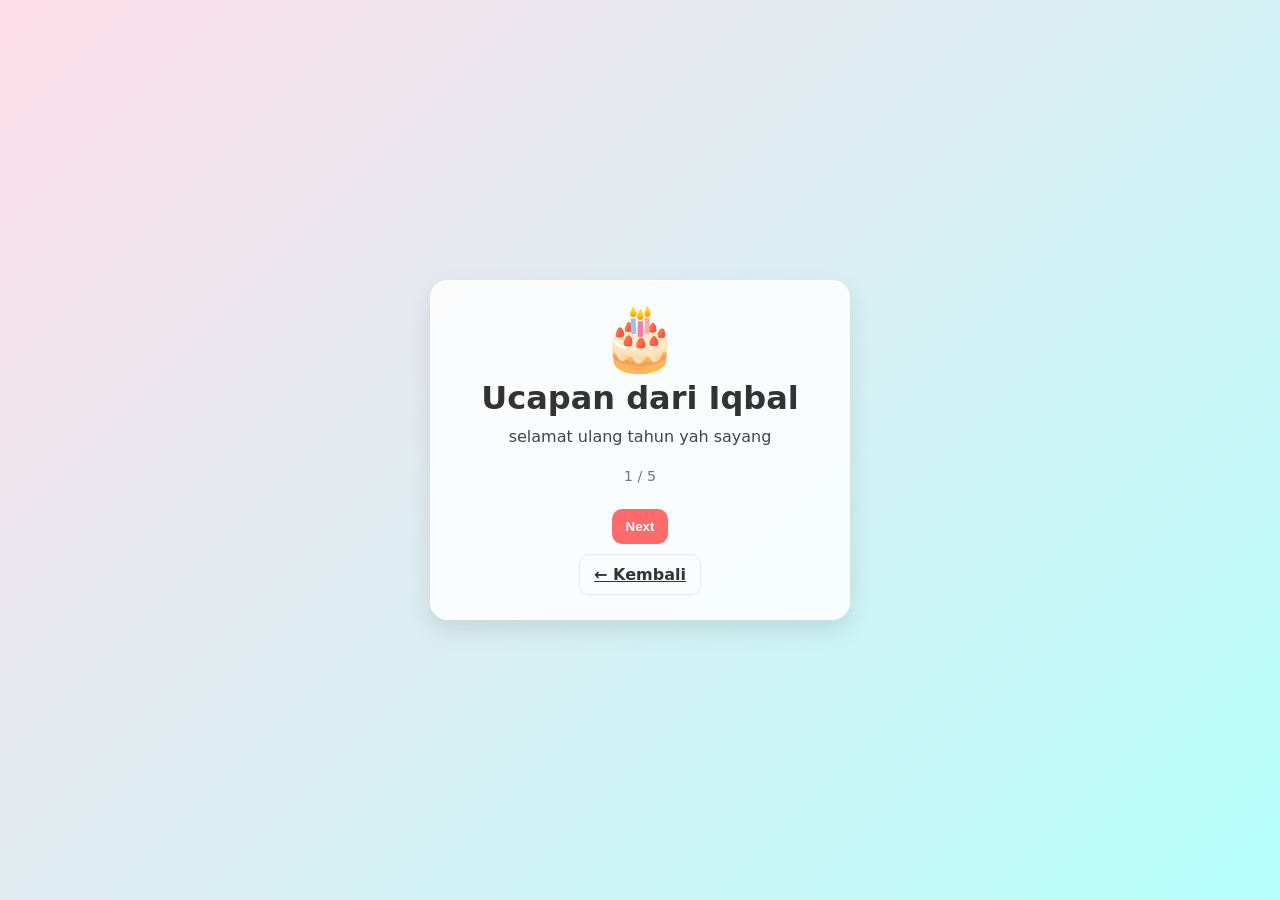
==== ucapan.html @ d0c38b55 "adding" ====
<!doctype html>
<html lang="id">
<head>
  <meta charset="utf-8">
  <meta name="viewport" content="width=device-width,initial-scale=1">
  <title>From Iqbal</title>
  <link rel="icon" type="image/png" href="assets/icon.png">
  <link rel="apple-touch-icon" href="assets/icon.png">
  <link rel="stylesheet" href="styles.css?v=20260228c">
</head>
<body class="loaded">
  <div class="intro-overlay" role="dialog" aria-label="Ucapan dari Iqbal">
    <div class="intro-card">
      <div id="ucapanIcon" class="intro-cake" aria-hidden="true">🎂</div>
      <h1 class="intro-title">Ucapan dari Iqbal</h1>
      <p id="ucapanStep" class="intro-subtitle">selamat ulang tahun yah sayang</p>
      <p id="ucapanProgress" class="hint">1 / 5</p>
      <button id="nextUcapanBtn" class="btn" type="button" aria-label="Lanjut ke ucapan berikutnya">Next</button>
      <a href="index.html" class="btn btn-ghost" aria-label="Kembali ke halaman utama">← Kembali</a>
    </div>
  </div>

  <script>
    const ucapanList = [
      { text: 'selamat ulang tahun yah sayang', icon: '🎂' },
      { text: 'semoga selalu panjang umurmu', icon: '🎈' },
      { text: 'selalu sukses dimanapun', icon: '🚀' },
      { text: 'selalu diberi kelancaran', icon: '🛣️' },
      { text: 'semoga selalu diberi keberkahan', icon: '✨' }
    ];

    const ucapanIcon = document.getElementById('ucapanIcon');
    const ucapanStep = document.getElementById('ucapanStep');
    const ucapanProgress = document.getElementById('ucapanProgress');
    const nextUcapanBtn = document.getElementById('nextUcapanBtn');
    let currentIndex = 0;

    function renderUcapan(){
      const currentUcapan = ucapanList[currentIndex];
      ucapanStep.textContent = currentUcapan.text;
      if (ucapanIcon) ucapanIcon.textContent = currentUcapan.icon;
      ucapanProgress.textContent = `${currentIndex + 1} / ${ucapanList.length}`;
      nextUcapanBtn.textContent = currentIndex === ucapanList.length - 1 ? 'Selesai' : 'Next';
    }

    nextUcapanBtn.addEventListener('click', ()=>{
      if (currentIndex < ucapanList.length - 1){
        currentIndex += 1;
        renderUcapan();
        return;
      }

      nextUcapanBtn.disabled = true;
      nextUcapanBtn.textContent = 'Semua ucapan sudah dibaca 💖';
      if (ucapanIcon) ucapanIcon.textContent = '💖';
    });

    renderUcapan();
  </script>
</body>
</html>
---- styles.css ----
:root{
  --bg1: #FFDEE9;
  --bg2: #B5FFFC;
  --card: rgba(255,255,255,0.85);
  --accent: #ff6b6b;
}
*{box-sizing:border-box}
html,body{height:100%}
html{scroll-behavior:smooth}
body{
  margin:0;font-family:Inter,system-ui,Segoe UI,Roboto,Arial;
  background:linear-gradient(135deg,var(--bg1),var(--bg2));
  display:block;padding:clamp(12px,2.4vw,24px) clamp(10px,2vw,16px) 40px;overflow-x:hidden;
}
body.modal-open{overflow:hidden}
.page-loader{position:fixed;inset:0;z-index:60;background:linear-gradient(135deg,var(--bg1),var(--bg2));display:flex;align-items:center;justify-content:center;padding:24px;transition:opacity .45s ease,visibility .45s ease}
.loader-card{width:min(92vw,340px);background:var(--card);border-radius:16px;padding:18px;border:1px solid rgba(255,255,255,0.7);box-shadow:0 10px 24px rgba(0,0,0,0.1);display:flex;flex-direction:column;gap:10px;text-align:center}
.loader-title{font-size:1rem;font-weight:700;color:#333}
.loader-track{height:10px;border-radius:999px;background:rgba(0,0,0,0.08);overflow:hidden}
.loader-bar{height:100%;width:0;background:var(--accent);transition:width .28s ease}
.loader-percent{font-weight:700;color:#333}
.page-loader.is-done{opacity:0;visibility:hidden;pointer-events:none}
body:not(.loaded) .intro-overlay{opacity:0;visibility:hidden;pointer-events:none}
body:not(.loaded) .wrap{opacity:0;pointer-events:none}
.wrap{max-width:860px;width:100%;margin:0 auto;text-align:center;display:flex;flex-direction:column;gap:22px;transition:opacity .45s ease,transform .45s ease}
.section{display:flex;flex-direction:column;gap:12px;width:100%}
.reveal{opacity:1;transform:none;transition:opacity .55s ease,transform .55s ease}
body.js-reveal .reveal{opacity:0;transform:translateY(24px)}
body.js-reveal .reveal.is-visible{opacity:1;transform:none}
.intro-overlay{position:fixed;inset:0;z-index:20;background:linear-gradient(135deg,var(--bg1),var(--bg2));display:flex;align-items:center;justify-content:center;padding:24px;transition:opacity .45s ease,visibility .45s ease}
.intro-card{background:var(--card);border-radius:18px;padding:24px 20px;max-width:420px;width:100%;display:flex;flex-direction:column;align-items:center;gap:10px;box-shadow:0 10px 24px rgba(0,0,0,0.1);border:1px solid rgba(255,255,255,0.7)}
.intro-cake{font-size:4rem;line-height:1;cursor:pointer;transform-origin:center;transition:transform .2s ease}
.intro-cake:hover{transform:scale(1.05)}
.intro-title{margin:0;color:#333}
.intro-subtitle{margin:0;color:#444}
.intro-signature{margin:0;color:#333;font-weight:600;letter-spacing:.2px;opacity:0;transform:translateY(6px);transition:opacity .3s ease,transform .3s ease}
.intro-signature.show{opacity:1;transform:none}
body.has-intro .wrap{opacity:0;transform:translateY(14px);pointer-events:none}
body.entered .wrap{opacity:1;transform:none;pointer-events:auto}
body.entered .intro-overlay{opacity:0;visibility:hidden;pointer-events:none}
.title{font-size:clamp(1.7rem,4.8vw,2.4rem);margin:0 0 8px;color:#333}
.subtitle{margin:0 auto 18px;color:#444;max-width:95%}
.section-title{margin:4px 0 0;color:#333;font-size:1.6rem}
.section-subtitle{margin:0;color:#444}
.card{background:var(--card);border-radius:16px;padding:clamp(12px,2.2vw,18px);display:flex;flex-direction:column;align-items:center;gap:14px;justify-content:center;box-shadow:0 6px 18px rgba(0,0,0,0.08);border:1px solid rgba(255,255,255,0.6);width:100%}
.slider{width:100%;display:flex;align-items:center;justify-content:center;gap:10px;position:relative}
.photo-frame{width:min(100%,520px);height:clamp(250px,56vw,340px);border-radius:14px;box-shadow:0 8px 18px rgba(0,0,0,0.12);border:3px solid rgba(255,255,255,0.85);background:rgba(255,255,255,0.65);display:flex;align-items:center;justify-content:center;overflow:hidden}
.photo{width:100%;height:100%;object-fit:contain;object-position:center;display:none}
.photo.is-active{display:block}
.photo.is-active,.memory-image{cursor:zoom-in}
.slide-btn{background:var(--accent);border:0;color:white;width:38px;height:38px;border-radius:999px;cursor:pointer;font-weight:700;display:flex;align-items:center;justify-content:center;flex:0 0 auto}
.text{font-weight:600;color:#222;text-align:center;max-width:320px}
.memory-grid{display:grid;grid-template-columns:repeat(3,minmax(0,1fr));gap:12px;width:100%}
.memory-card{background:var(--card);border-radius:14px;padding:10px;border:1px solid rgba(255,255,255,0.6);box-shadow:0 6px 18px rgba(0,0,0,0.08);display:flex;flex-direction:column;gap:8px;text-align:left}
.memory-image{width:100%;height:clamp(180px,28vw,240px);object-fit:cover;object-position:center;border-radius:10px}
.memory-caption{margin:0;font-size:.9rem;color:#333}
.end-photo-wrap{display:flex;justify-content:center;align-items:center;padding:12px 0 4px}
.end-photo{width:min(100%,500px);border-radius:16px;border:3px solid rgba(255,255,255,0.85);box-shadow:0 8px 18px rgba(0,0,0,0.12);display:block}
.controls{margin-top:16px;display:flex;gap:10px;flex-wrap:wrap;justify-content:center;align-items:center;width:100%;max-width:560px;margin-left:auto;margin-right:auto}
.scroll-cue{width:44px;height:44px;border-radius:999px;background:var(--card);border:1px solid rgba(255,255,255,0.7);display:flex;align-items:center;justify-content:center;color:#333;text-decoration:none;box-shadow:0 6px 16px rgba(0,0,0,0.08);animation:cue-bounce 1.5s ease-in-out infinite}
.scroll-cue{align-self:center}
.scroll-cue-icon{font-size:1.8rem;line-height:1;transform:translateY(-2px)}
.btn{background:var(--accent);border:0;color:white;padding:10px 14px;border-radius:10px;cursor:pointer;font-weight:600}
.btn-ghost{background:transparent;border:1px solid rgba(0,0,0,0.08);color:#333}
.vol{display:inline-flex;align-items:center;gap:10px;color:#333}
.vol input{width:min(42vw,180px)}
.hint{margin-top:12px;color:#333a;font-size:0.9rem}
.confetti-canvas{position:fixed;inset:0;z-index:35;pointer-events:none;width:100vw;height:100dvh;}
.photo-modal{position:fixed;inset:0;z-index:40;background:rgba(0,0,0,0.78);display:flex;align-items:center;justify-content:center;padding:20px}
.photo-modal[hidden]{display:none}
.photo-modal-image{max-width:min(100%,1100px);max-height:88vh;border-radius:14px;box-shadow:0 10px 28px rgba(0,0,0,0.4);object-fit:contain;background:rgba(255,255,255,0.1)}
.photo-modal-close{position:absolute;top:14px;right:14px;background:var(--accent);border:0;color:white;width:36px;height:36px;border-radius:999px;cursor:pointer;font-size:1.1rem;line-height:1}

@keyframes cue-bounce{
  0%,100%{transform:translateY(0)}
  50%{transform:translateY(6px)}
}

@media (max-width:900px){
  .memory-grid{grid-template-columns:repeat(2,minmax(0,1fr))}
}

@media (max-width:640px){
  .slider{gap:0}
  .photo-frame{width:100%;height:min(78vw,320px)}
  #prevSlide,#nextSlide{position:absolute;top:50%;transform:translateY(-50%);z-index:2}
  #prevSlide{left:8px}
  #nextSlide{right:8px}
  .controls{display:grid;grid-template-columns:repeat(2,minmax(0,1fr));gap:8px}
  .controls .btn,.controls .btn-ghost{width:100%;min-width:0}
  .controls .vol{grid-column:1 / -1;justify-content:center;flex-wrap:wrap}
  .vol input{width:min(84vw,260px)}
  .section-subtitle{font-size:.95rem}
}

@media (max-width:480px){
  .slide-btn{width:34px;height:34px}
  .intro-cake{font-size:3.4rem}
  .card{padding:12px}
  .text{font-size:.96rem}
  .memory-grid{grid-template-columns:1fr}
  .memory-image{height:240px}
  .controls{grid-template-columns:1fr}
  .scroll-cue{width:40px;height:40px}
  .photo-modal{padding:14px}
  .photo-modal-image{max-height:82vh}
}

@media (max-width:360px){
  .title{font-size:1.45rem}
  .photo-frame{height:250px}
  .btn{padding:10px 12px}
}
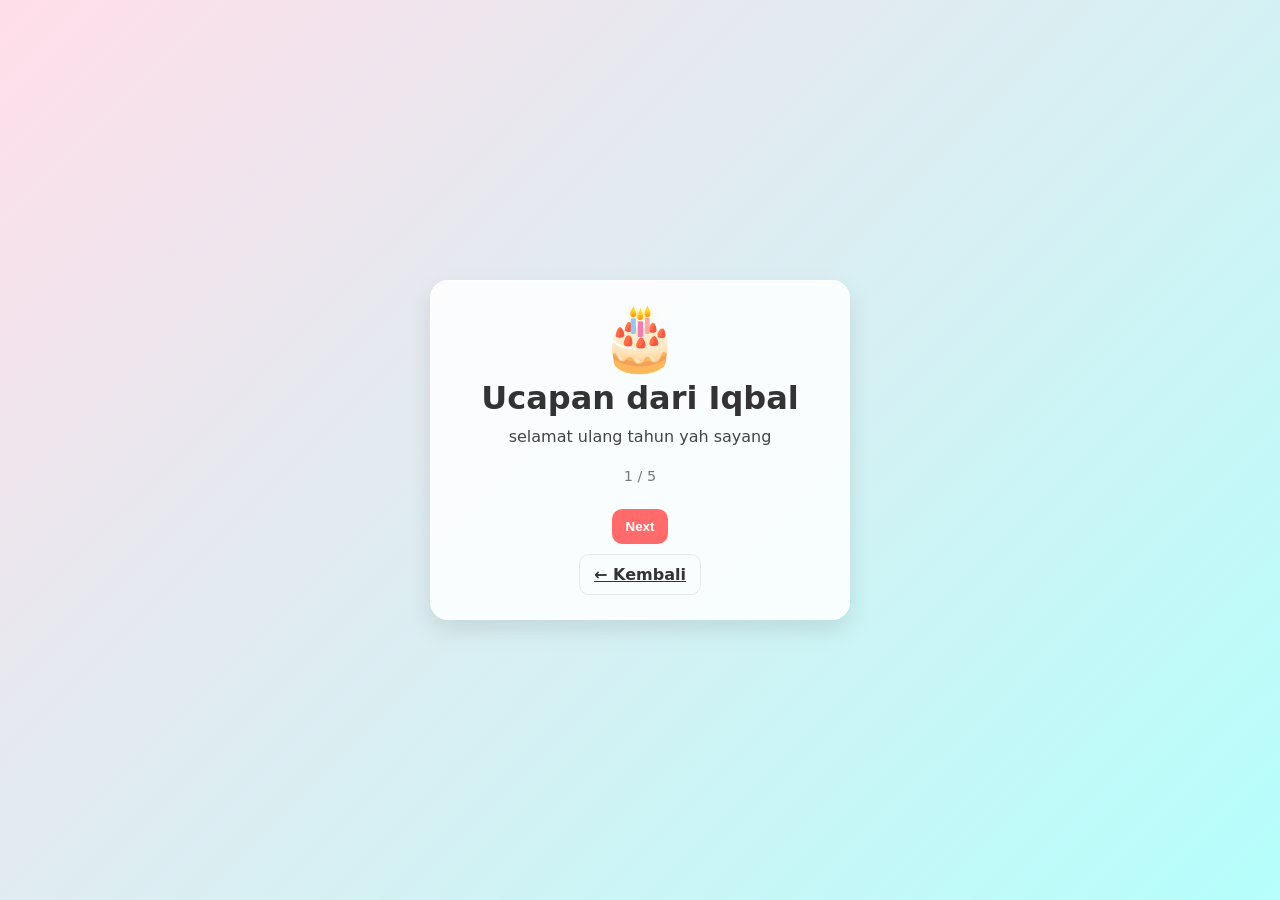
==== commit 6ec1a10d: "fix dinamic page" ====
--- a/ucapan.html
+++ b/ucapan.html
@@ -6,7 +6,7 @@
   <title>From Iqbal</title>
   <link rel="icon" type="image/png" href="assets/icon.png">
   <link rel="apple-touch-icon" href="assets/icon.png">
-  <link rel="stylesheet" href="styles.css?v=20260228c">
+  <link rel="stylesheet" href="styles.css?v=20260308m">
 </head>
 <body class="loaded">
   <div class="intro-overlay" role="dialog" aria-label="Ucapan dari Iqbal">
--- a/styles.css
+++ b/styles.css
@@ -11,6 +11,7 @@
   margin:0;font-family:Inter,system-ui,Segoe UI,Roboto,Arial;
   background:linear-gradient(135deg,var(--bg1),var(--bg2));
   display:block;padding:clamp(12px,2.4vw,24px) clamp(10px,2vw,16px) 40px;overflow-x:hidden;
+  -webkit-font-smoothing:antialiased;
 }
 body.modal-open{overflow:hidden}
 .page-loader{position:fixed;inset:0;z-index:60;background:linear-gradient(135deg,var(--bg1),var(--bg2));display:flex;align-items:center;justify-content:center;padding:24px;transition:opacity .45s ease,visibility .45s ease}
@@ -28,7 +29,7 @@
 body.js-reveal .reveal{opacity:0;transform:translateY(24px)}
 body.js-reveal .reveal.is-visible{opacity:1;transform:none}
 .intro-overlay{position:fixed;inset:0;z-index:20;background:linear-gradient(135deg,var(--bg1),var(--bg2));display:flex;align-items:center;justify-content:center;padding:24px;transition:opacity .45s ease,visibility .45s ease}
-.intro-card{background:var(--card);border-radius:18px;padding:24px 20px;max-width:420px;width:100%;display:flex;flex-direction:column;align-items:center;gap:10px;box-shadow:0 10px 24px rgba(0,0,0,0.1);border:1px solid rgba(255,255,255,0.7)}
+.intro-card{background:var(--card);border-radius:18px;padding:24px 20px;max-width:420px;width:100%;display:flex;flex-direction:column;align-items:center;gap:10px;box-shadow:0 10px 24px rgba(0,0,0,0.1);border:1px solid rgba(255,255,255,0.7);animation:card-appear .45s ease both}
 .intro-cake{font-size:4rem;line-height:1;cursor:pointer;transform-origin:center;transition:transform .2s ease}
 .intro-cake:hover{transform:scale(1.05)}
 .intro-title{margin:0;color:#333}
@@ -65,7 +66,8 @@
 .vol{display:inline-flex;align-items:center;gap:10px;color:#333}
 .vol input{width:min(42vw,180px)}
 .hint{margin-top:12px;color:#333a;font-size:0.9rem}
-.confetti-canvas{position:fixed;inset:0;z-index:35;pointer-events:none;width:100vw;height:100dvh;}
+.card,.memory-card,.photo-frame,.btn,.slide-btn,.intro-card{transform:translateZ(0);backface-visibility:hidden}
+.confetti-canvas{position:fixed;inset:0;z-index:35;pointer-events:none;width:100vw;height:100vh;height:100dvh;}
 .photo-modal{position:fixed;inset:0;z-index:40;background:rgba(0,0,0,0.78);display:flex;align-items:center;justify-content:center;padding:20px}
 .photo-modal[hidden]{display:none}
 .photo-modal-image{max-width:min(100%,1100px);max-height:88vh;border-radius:14px;box-shadow:0 10px 28px rgba(0,0,0,0.4);object-fit:contain;background:rgba(255,255,255,0.1)}
@@ -76,11 +78,18 @@
   50%{transform:translateY(6px)}
 }
 
+@keyframes card-appear{
+  0%{opacity:0;transform:translateY(10px) scale(0.985)}
+  100%{opacity:1;transform:translateY(0) scale(1)}
+}
+
 @media (max-width:900px){
   .memory-grid{grid-template-columns:repeat(2,minmax(0,1fr))}
 }
 
 @media (max-width:640px){
+  .reveal{transition:opacity .42s ease,transform .42s ease}
+  body.js-reveal .reveal{transform:translateY(16px)}
   .slider{gap:0}
   .photo-frame{width:100%;height:min(78vw,320px)}
   #prevSlide,#nextSlide{position:absolute;top:50%;transform:translateY(-50%);z-index:2}
@@ -91,6 +100,12 @@
   .controls .vol{grid-column:1 / -1;justify-content:center;flex-wrap:wrap}
   .vol input{width:min(84vw,260px)}
   .section-subtitle{font-size:.95rem}
+}
+
+@media (prefers-reduced-motion:reduce){
+  .scroll-cue{animation:none}
+  .intro-card,.reveal{transition:none;animation:none}
+  body.js-reveal .reveal{opacity:1;transform:none}
 }
 
 @media (max-width:480px){
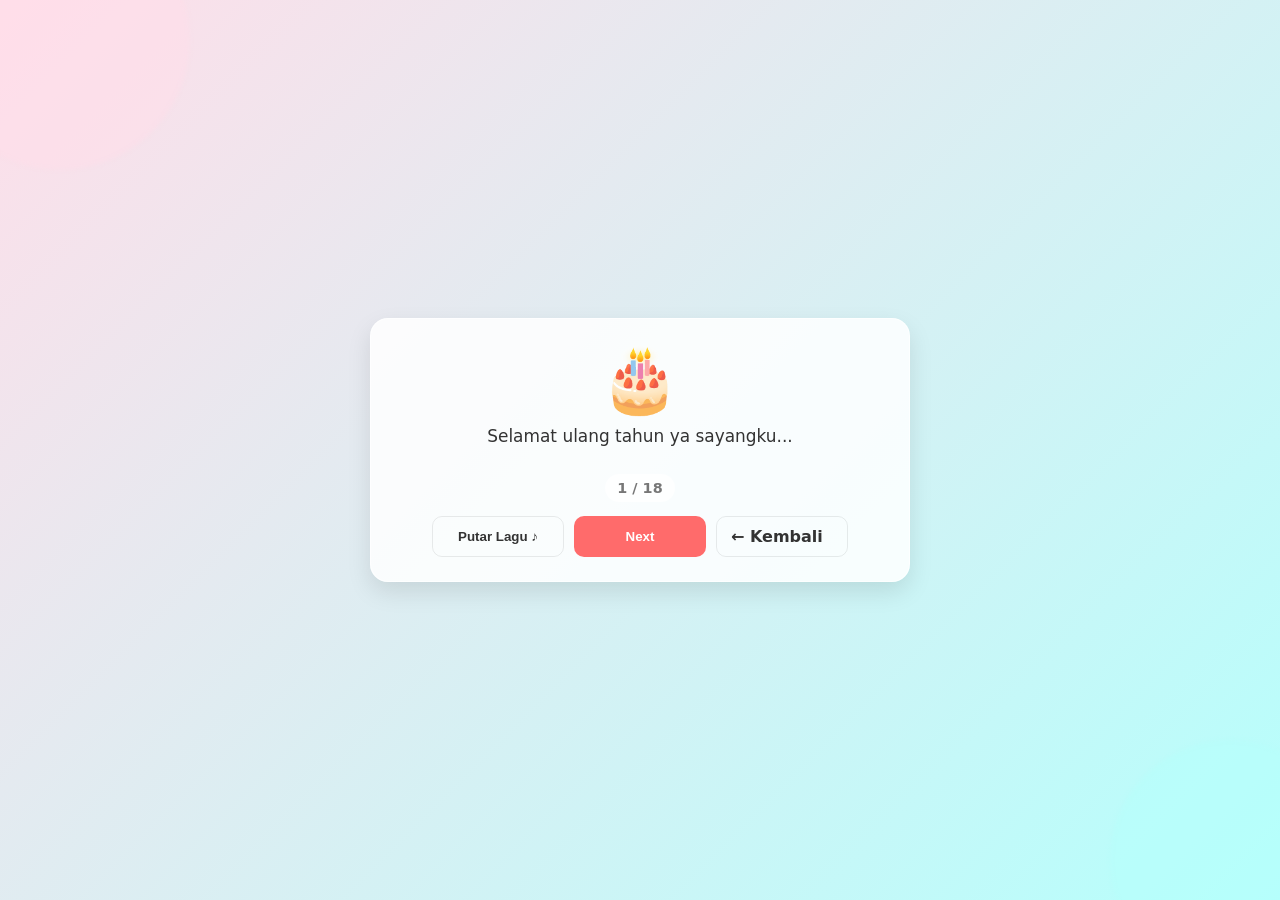
==== commit 931d8a89: "fixing griting" ====
--- a/ucapan.html
+++ b/ucapan.html
@@ -1,61 +1,150 @@
 <!doctype html>
 <html lang="id">
+
 <head>
-  <meta charset="utf-8">
-  <meta name="viewport" content="width=device-width,initial-scale=1">
-  <title>From Iqbal</title>
-  <link rel="icon" type="image/png" href="assets/icon.png">
-  <link rel="apple-touch-icon" href="assets/icon.png">
-  <link rel="stylesheet" href="styles.css?v=20260308m">
+    <meta charset="utf-8">
+    <meta name="viewport" content="width=device-width,initial-scale=1">
+    <title>From Iqbal</title>
+    <link rel="icon" type="image/png" href="assets/icon.png">
+    <link rel="apple-touch-icon" href="assets/icon.png">
+    <link rel="stylesheet" href="styles.css?v=20260308n">
 </head>
-<body class="loaded">
-  <div class="intro-overlay" role="dialog" aria-label="Ucapan dari Iqbal">
-    <div class="intro-card">
-      <div id="ucapanIcon" class="intro-cake" aria-hidden="true">🎂</div>
-      <h1 class="intro-title">Ucapan dari Iqbal</h1>
-      <p id="ucapanStep" class="intro-subtitle">selamat ulang tahun yah sayang</p>
-      <p id="ucapanProgress" class="hint">1 / 5</p>
-      <button id="nextUcapanBtn" class="btn" type="button" aria-label="Lanjut ke ucapan berikutnya">Next</button>
-      <a href="index.html" class="btn btn-ghost" aria-label="Kembali ke halaman utama">← Kembali</a>
+
+<body class="loaded ucapan-page">
+    <div class="intro-overlay ucapan-overlay" role="dialog" aria-label="Ucapan dari Iqbal">
+        <div id="ucapanCard" class="intro-card ucapan-card">
+            <div id="ucapanIcon" class="intro-cake ucapan-icon" aria-hidden="true">🎂</div>
+            <!-- <h1 class="intro-title ucapan-title">From Iqbal ✨</h1> -->
+            <p id="ucapanStep" class="intro-subtitle ucapan-message">selamat ulang tahun yah sayang</p>
+            <p id="ucapanProgress" class="hint ucapan-progress">1 / 5</p>
+
+            <div class="ucapan-actions">
+                <button id="musicUcapanBtn" class="btn btn-ghost" type="button" aria-label="Putar atau pause lagu">Putar Lagu ♪</button>
+                <button id="nextUcapanBtn" class="btn" type="button" aria-label="Lanjut ke ucapan berikutnya">Next</button>
+                <a href="index.html" class="btn btn-ghost" aria-label="Kembali ke halaman utama">← Kembali</a>
+            </div>
+        </div>
     </div>
-  </div>
 
-  <script>
-    const ucapanList = [
-      { text: 'selamat ulang tahun yah sayang', icon: '🎂' },
-      { text: 'semoga selalu panjang umurmu', icon: '🎈' },
-      { text: 'selalu sukses dimanapun', icon: '🚀' },
-      { text: 'selalu diberi kelancaran', icon: '🛣️' },
-      { text: 'semoga selalu diberi keberkahan', icon: '✨' }
-    ];
+    <audio id="ucapanAudio" src="assets/Bandaneira Sampai Jadi Debu (unofficial music video).mp3" preload="auto" loop></audio>
 
-    const ucapanIcon = document.getElementById('ucapanIcon');
-    const ucapanStep = document.getElementById('ucapanStep');
-    const ucapanProgress = document.getElementById('ucapanProgress');
-    const nextUcapanBtn = document.getElementById('nextUcapanBtn');
-    let currentIndex = 0;
+    <script>
+        const ucapanList = [
+            { text: 'Selamat ulang tahun ya sayangku...', icon: '🎂' },
+            { text: 'Semoga kamu selalu diberi kesehatan dan panjang umur', icon: '💪' },
+            { text: 'Semoga semua impian dan harapan kamu bisa tercapai', icon: '🌠' },
+            { text: 'Aku doakan semoga setiap langkahmu selalu dimudahkan', icon: '🕊️' },
+            { text: 'Terima kasih sudah hadir di hidup aku, semoga selalu diberkahi', icon: '🙏' },
 
-    function renderUcapan(){
-      const currentUcapan = ucapanList[currentIndex];
-      ucapanStep.textContent = currentUcapan.text;
-      if (ucapanIcon) ucapanIcon.textContent = currentUcapan.icon;
-      ucapanProgress.textContent = `${currentIndex + 1} / ${ucapanList.length}`;
-      nextUcapanBtn.textContent = currentIndex === ucapanList.length - 1 ? 'Selesai' : 'Next';
-    }
+            { text: 'Doaku selalu yang baik dan terbaik untukmu, ninisku <3', icon: '🤍' },
 
-    nextUcapanBtn.addEventListener('click', ()=>{
-      if (currentIndex < ucapanList.length - 1){
-        currentIndex += 1;
+            { text: 'Oh ya... maaf ya aku belum bisa jadi pasangan yang baik untuk dirimu', icon: '🥺' },
+            { text: 'Aku masih sering membuat kamu marah, bahkan membuat kamu overthinking... maafin aku ya', icon: '😔' },
+            { text: 'Aku sadar masih banyak kurangnya diriku untuk mendampingi kamu yang baik banget ke aku', icon: '🫶' },
+
+            { text: 'Terima kasih sudah menjadi pasangan yang baik, sabar, dan selalu pengertian ya', icon: '🌷' },
+            { text: 'Tetaplah menjadi yang terbaik di hidupku', icon: '👑' },
+
+            { text: 'Terima kasih sudah menemani prosesku yang panjang dan mungkin terasa lambat ini', icon: '🫂' },
+            { text: 'Terima kasih juga sudah selalu berjuang demi kebaikan dan keberlangsungan hubungan kita berdua', icon: '🤝' },
+
+            { text: 'Semoga kebaikan selalu mengikuti langkah kita berdua ya... amin', icon: '🍀' },
+
+            { text: 'Semoga suatu saat nanti ada ikatan halal di antara kita', icon: '💍' },
+            { text: 'Dan kita bisa bersama selamanya, sampai tua nanti', icon: '👴👵' },
+            { text: 'Sampai kita jadi debu, sampai aku di liang yang satu dan kamu di sebelahku, sampai keabadian... amin', icon: '♾️' },
+
+            { text: 'Aku sayang kamu ninisku, semoga kita bisa terus bersama sampai tua dan di keabadian... amin', icon: '💖' }
+        ];
+
+        const ucapanIcon = document.getElementById('ucapanIcon');
+        const ucapanCard = document.getElementById('ucapanCard');
+        const ucapanStep = document.getElementById('ucapanStep');
+        const ucapanProgress = document.getElementById('ucapanProgress');
+        const musicUcapanBtn = document.getElementById('musicUcapanBtn');
+        const nextUcapanBtn = document.getElementById('nextUcapanBtn');
+        const ucapanAudio = document.getElementById('ucapanAudio');
+        let currentIndex = 0;
+        let audioStarted = false;
+        let transitionTimer = null;
+        let transitionEndTimer = null;
+
+        function updateMusicButtonLabel() {
+            if (!musicUcapanBtn || !ucapanAudio) return;
+            musicUcapanBtn.textContent = ucapanAudio.paused ? 'Putar Lagu ♪' : 'Pause Lagu ♪';
+        }
+
+        function tryPlayMusic() {
+            if (!ucapanAudio) return;
+            ucapanAudio.play().then(() => {
+                audioStarted = true;
+                updateMusicButtonLabel();
+            }).catch(() => {
+                updateMusicButtonLabel();
+            });
+        }
+
+        function renderUcapan(withTransition = false) {
+            const currentUcapan = ucapanList[currentIndex];
+
+            if (transitionTimer) clearTimeout(transitionTimer);
+            if (transitionEndTimer) clearTimeout(transitionEndTimer);
+
+            const applyContent = () => {
+                ucapanStep.textContent = currentUcapan.text;
+                if (ucapanIcon) ucapanIcon.textContent = currentUcapan.icon;
+            };
+
+            if (withTransition && ucapanCard) {
+                ucapanCard.classList.add('is-changing');
+                transitionTimer = setTimeout(() => {
+                    applyContent();
+                }, 140);
+                transitionEndTimer = setTimeout(() => {
+                    ucapanCard.classList.remove('is-changing');
+                }, 360);
+            } else {
+                applyContent();
+            }
+
+            ucapanProgress.textContent = `${currentIndex + 1} / ${ucapanList.length}`;
+            nextUcapanBtn.textContent = currentIndex === ucapanList.length - 1 ? 'Selesai' : 'Next';
+        }
+
+        nextUcapanBtn.addEventListener('click', () => {
+            if (!audioStarted) tryPlayMusic();
+
+            if (currentIndex < ucapanList.length - 1) {
+                currentIndex += 1;
+                renderUcapan(true);
+                return;
+            }
+
+            nextUcapanBtn.disabled = true;
+            nextUcapanBtn.textContent = 'Semua ucapan sudah dibaca 💖';
+            if (ucapanIcon) ucapanIcon.textContent = '💖';
+        });
+
+        musicUcapanBtn.addEventListener('click', () => {
+            if (!ucapanAudio) return;
+
+            if (ucapanAudio.paused) {
+                tryPlayMusic();
+                return;
+            }
+
+            ucapanAudio.pause();
+            updateMusicButtonLabel();
+        });
+
+        ucapanAudio.addEventListener('play', updateMusicButtonLabel);
+        ucapanAudio.addEventListener('pause', updateMusicButtonLabel);
+
+        updateMusicButtonLabel();
+        tryPlayMusic();
+
         renderUcapan();
-        return;
-      }
+    </script>
+</body>
 
-      nextUcapanBtn.disabled = true;
-      nextUcapanBtn.textContent = 'Semua ucapan sudah dibaca 💖';
-      if (ucapanIcon) ucapanIcon.textContent = '💖';
-    });
-
-    renderUcapan();
-  </script>
-</body>
-</html>
+</html>
--- a/styles.css
+++ b/styles.css
@@ -36,6 +36,20 @@
 .intro-subtitle{margin:0;color:#444}
 .intro-signature{margin:0;color:#333;font-weight:600;letter-spacing:.2px;opacity:0;transform:translateY(6px);transition:opacity .3s ease,transform .3s ease}
 .intro-signature.show{opacity:1;transform:none}
+.ucapan-page{min-height:100dvh}
+.ucapan-overlay{overflow:hidden}
+.ucapan-overlay::before,.ucapan-overlay::after{content:'';position:absolute;border-radius:999px;pointer-events:none;filter:blur(2px)}
+.ucapan-overlay::before{width:260px;height:260px;background:rgba(255,222,233,0.5);top:-90px;left:-70px}
+.ucapan-overlay::after{width:240px;height:240px;background:rgba(181,255,252,0.5);right:-70px;bottom:-80px}
+.ucapan-card{max-width:min(92vw,540px);padding:28px 24px 24px;gap:12px;position:relative}
+.ucapan-title{font-size:clamp(1.3rem,4vw,1.8rem)}
+.ucapan-icon{animation:ucapan-icon-float 2.6s ease-in-out infinite}
+.ucapan-message{max-width:460px;font-size:1.06rem;line-height:1.6;color:#333}
+.ucapan-progress{margin:0;padding:6px 12px;border-radius:999px;background:rgba(255,255,255,0.72);font-weight:700;color:#333}
+.ucapan-actions{display:flex;flex-wrap:wrap;justify-content:center;gap:10px;width:100%;margin-top:2px}
+.ucapan-actions .btn{min-width:132px;text-decoration:none}
+.ucapan-card #ucapanIcon,.ucapan-card #ucapanStep{transition:opacity .25s ease,transform .25s ease}
+.ucapan-card.is-changing #ucapanIcon,.ucapan-card.is-changing #ucapanStep{opacity:.35;transform:translateY(6px) scale(.98)}
 body.has-intro .wrap{opacity:0;transform:translateY(14px);pointer-events:none}
 body.entered .wrap{opacity:1;transform:none;pointer-events:auto}
 body.entered .intro-overlay{opacity:0;visibility:hidden;pointer-events:none}
@@ -83,6 +97,11 @@
   100%{opacity:1;transform:translateY(0) scale(1)}
 }
 
+@keyframes ucapan-icon-float{
+  0%,100%{transform:translateY(0)}
+  50%{transform:translateY(-4px)}
+}
+
 @media (max-width:900px){
   .memory-grid{grid-template-columns:repeat(2,minmax(0,1fr))}
 }
@@ -90,6 +109,10 @@
 @media (max-width:640px){
   .reveal{transition:opacity .42s ease,transform .42s ease}
   body.js-reveal .reveal{transform:translateY(16px)}
+  .ucapan-card{padding:22px 16px 18px}
+  .ucapan-message{font-size:1rem;line-height:1.55}
+  .ucapan-actions{display:grid;grid-template-columns:1fr;width:100%}
+  .ucapan-actions .btn{width:100%;min-width:0}
   .slider{gap:0}
   .photo-frame{width:100%;height:min(78vw,320px)}
   #prevSlide,#nextSlide{position:absolute;top:50%;transform:translateY(-50%);z-index:2}
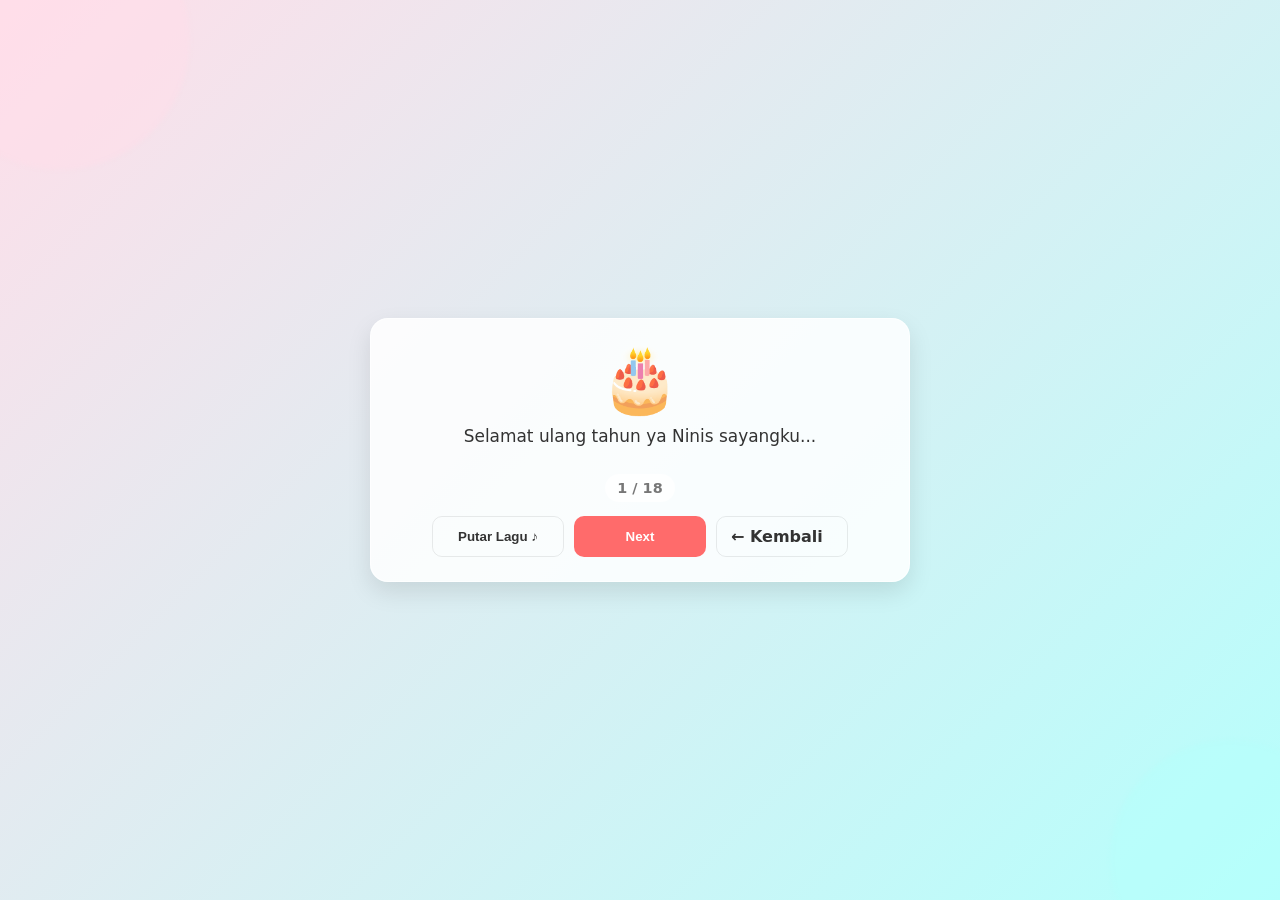
==== commit 5ea9cf76: "fixing griting" ====
--- a/ucapan.html
+++ b/ucapan.html
@@ -7,7 +7,7 @@
     <title>From Iqbal</title>
     <link rel="icon" type="image/png" href="assets/icon.png">
     <link rel="apple-touch-icon" href="assets/icon.png">
-    <link rel="stylesheet" href="styles.css?v=20260308n">
+    <link rel="stylesheet" href="styles.css?v=20260308aa">
 </head>
 
 <body class="loaded ucapan-page">
@@ -30,31 +30,31 @@
 
     <script>
         const ucapanList = [
-            { text: 'Selamat ulang tahun ya sayangku...', icon: '🎂' },
-            { text: 'Semoga kamu selalu diberi kesehatan dan panjang umur', icon: '💪' },
+            { text: 'Selamat ulang tahun ya Ninis sayangku...', icon: '🎂' },
+            { text: 'Semoga kamu selalu diberi kesehatan dan panjang umur...', icon: '💪' },
             { text: 'Semoga semua impian dan harapan kamu bisa tercapai', icon: '🌠' },
             { text: 'Aku doakan semoga setiap langkahmu selalu dimudahkan', icon: '🕊️' },
-            { text: 'Terima kasih sudah hadir di hidup aku, semoga selalu diberkahi', icon: '🙏' },
+            { text: 'Terima kasih sudah hadir di hidup aku, semoga selalu diberkahi...', icon: '🙏' },
 
-            { text: 'Doaku selalu yang baik dan terbaik untukmu, ninisku <3', icon: '🤍' },
+            { text: 'Doaku selalu yang baik dan terbaik untukmu, Ninisku <3', icon: '🤍' },
 
             { text: 'Oh ya... maaf ya aku belum bisa jadi pasangan yang baik untuk dirimu', icon: '🥺' },
             { text: 'Aku masih sering membuat kamu marah, bahkan membuat kamu overthinking... maafin aku ya', icon: '😔' },
-            { text: 'Aku sadar masih banyak kurangnya diriku untuk mendampingi kamu yang baik banget ke aku', icon: '🫶' },
+            { text: 'Aku sadar masih banyak kurangnya diriku untuk mendampingi kamu yang baik banget ke aku....', icon: '🫶' },
 
-            { text: 'Terima kasih sudah menjadi pasangan yang baik, sabar, dan selalu pengertian ya', icon: '🌷' },
+            { text: 'Terima kasih sudah menjadi pasangan yang baik, sabar, dan selalu pengertian ya.....', icon: '🌷' },
             { text: 'Tetaplah menjadi yang terbaik di hidupku', icon: '👑' },
 
             { text: 'Terima kasih sudah menemani prosesku yang panjang dan mungkin terasa lambat ini', icon: '🫂' },
-            { text: 'Terima kasih juga sudah selalu berjuang demi kebaikan dan keberlangsungan hubungan kita berdua', icon: '🤝' },
+            { text: 'Terima kasih juga sudah selalu berjuang demi kebaikan dan keberlangsungan hubungan kita berdua....', icon: '🤝' },
 
-            { text: 'Semoga kebaikan selalu mengikuti langkah kita berdua ya... amin', icon: '🍀' },
+            { text: 'Semoga kebaikan selalu mengikuti langkah kita berdua ya... amiiiin', icon: '🍀' },
 
-            { text: 'Semoga suatu saat nanti ada ikatan halal di antara kita', icon: '💍' },
+            { text: 'Semoga suatu saat nanti ada ikatan halal di antara kitaaaa', icon: '💍' },
             { text: 'Dan kita bisa bersama selamanya, sampai tua nanti', icon: '👴👵' },
-            { text: 'Sampai kita jadi debu, sampai aku di liang yang satu dan kamu di sebelahku, sampai keabadian... amin', icon: '♾️' },
+            { text: 'Sampai kita jadi debu, sampai aku di liang yang satu dan kamu di sebelahku, sampai keabadian... amiiiiin', icon: '♾️' },
 
-            { text: 'Aku sayang kamu ninisku, semoga kita bisa terus bersama sampai tua dan di keabadian... amin', icon: '💖' }
+            { text: 'Aku sayang kamu Ninisku, semoga kita bisa terus bersama sampai tua dan di keabadian... amiiiiiin', icon: '💖' }
         ];
 
         const ucapanIcon = document.getElementById('ucapanIcon');
--- a/styles.css
+++ b/styles.css
@@ -16,26 +16,38 @@
 body.modal-open{overflow:hidden}
 .page-loader{position:fixed;inset:0;z-index:60;background:linear-gradient(135deg,var(--bg1),var(--bg2));display:flex;align-items:center;justify-content:center;padding:24px;transition:opacity .45s ease,visibility .45s ease}
 .loader-card{width:min(92vw,340px);background:var(--card);border-radius:16px;padding:18px;border:1px solid rgba(255,255,255,0.7);box-shadow:0 10px 24px rgba(0,0,0,0.1);display:flex;flex-direction:column;gap:10px;text-align:center}
+.loader-head{display:flex;flex-direction:column;align-items:center;justify-content:center;gap:10px;margin-bottom:2px}
+.loader-icon{width:92px;height:92px;border-radius:999px;object-fit:cover;padding:6px;background:rgba(255,255,255,.95);border:1px solid rgba(255,255,255,.95);box-shadow:0 12px 24px rgba(0,0,0,.14),0 0 0 rgba(255,107,107,0);animation:loader-icon-pop 1.4s ease-in-out infinite}
+.loader-status{display:flex;align-items:center;justify-content:center;gap:10px;max-width:100%}
+.loader-spinner{width:18px;height:18px;border-radius:999px;border:2px solid rgba(0,0,0,0.15);border-top-color:var(--accent);animation:loader-spin .85s linear infinite}
 .loader-title{font-size:1rem;font-weight:700;color:#333}
-.loader-track{height:10px;border-radius:999px;background:rgba(0,0,0,0.08);overflow:hidden}
-.loader-bar{height:100%;width:0;background:var(--accent);transition:width .28s ease}
+.loader-track{height:10px;border-radius:999px;background:rgba(0,0,0,0.08);overflow:hidden;position:relative}
+.loader-track::after{content:'';position:absolute;inset:0;background:linear-gradient(100deg,transparent 20%,rgba(255,255,255,.45) 46%,transparent 74%);transform:translateX(-120%);animation:loader-shimmer 1.5s linear infinite}
+.loader-bar{height:100%;width:0;background:var(--accent);transition:width .1s linear;position:relative;z-index:1}
 .loader-percent{font-weight:700;color:#333}
+.loader-data{margin-top:-2px;font-size:.88rem;color:#444;opacity:.9;animation:loader-pulse 1.1s ease-in-out infinite}
 .page-loader.is-done{opacity:0;visibility:hidden;pointer-events:none}
 body:not(.loaded) .intro-overlay{opacity:0;visibility:hidden;pointer-events:none}
 body:not(.loaded) .wrap{opacity:0;pointer-events:none}
 .wrap{max-width:860px;width:100%;margin:0 auto;text-align:center;display:flex;flex-direction:column;gap:22px;transition:opacity .45s ease,transform .45s ease}
+body.index-page .wrap{padding-bottom:clamp(24px,6vh,64px)}
 .section{display:flex;flex-direction:column;gap:12px;width:100%}
 .reveal{opacity:1;transform:none;transition:opacity .55s ease,transform .55s ease}
 body.js-reveal .reveal{opacity:0;transform:translateY(24px)}
 body.js-reveal .reveal.is-visible{opacity:1;transform:none}
 .intro-overlay{position:fixed;inset:0;z-index:20;background:linear-gradient(135deg,var(--bg1),var(--bg2));display:flex;align-items:center;justify-content:center;padding:24px;transition:opacity .45s ease,visibility .45s ease}
 .intro-card{background:var(--card);border-radius:18px;padding:24px 20px;max-width:420px;width:100%;display:flex;flex-direction:column;align-items:center;gap:10px;box-shadow:0 10px 24px rgba(0,0,0,0.1);border:1px solid rgba(255,255,255,0.7);animation:card-appear .45s ease both}
-.intro-cake{font-size:4rem;line-height:1;cursor:pointer;transform-origin:center;transition:transform .2s ease}
-.intro-cake:hover{transform:scale(1.05)}
+.intro-cake{font-size:4rem;line-height:1;cursor:pointer;transform-origin:center;transition:transform .2s ease;animation:cake-standout 1.9s ease-in-out infinite}
+.intro-cake:hover{transform:scale(1.12);animation-play-state:paused}
 .intro-title{margin:0;color:#333}
 .intro-subtitle{margin:0;color:#444}
-.intro-signature{margin:0;color:#333;font-weight:600;letter-spacing:.2px;opacity:0;transform:translateY(6px);transition:opacity .3s ease,transform .3s ease}
-.intro-signature.show{opacity:1;transform:none}
+.intro-signature{margin:0;color:#d84a72;font-weight:800;letter-spacing:.25px;opacity:0;transform:translateY(6px);transition:opacity .3s ease,transform .3s ease;display:inline-block;position:relative;padding:0 18px}
+.intro-signature::before,.intro-signature::after{content:'✦';position:absolute;top:50%;font-size:.78rem;line-height:1;color:#ff6b8e;opacity:0;transform:translateY(-50%) scale(.85)}
+.intro-signature::before{left:0}
+.intro-signature::after{right:0}
+.intro-signature.show{opacity:1;transform:none;animation:intro-signature-standout 1.9s ease-in-out infinite}
+.intro-signature.show::before,.intro-signature.show::after{opacity:1;animation:intro-signature-sparkle 1.5s ease-in-out infinite}
+.intro-signature.show::after{animation-delay:.25s}
 .ucapan-page{min-height:100dvh}
 .ucapan-overlay{overflow:hidden}
 .ucapan-overlay::before,.ucapan-overlay::after{content:'';position:absolute;border-radius:999px;pointer-events:none;filter:blur(2px)}
@@ -54,9 +66,20 @@
 body.entered .wrap{opacity:1;transform:none;pointer-events:auto}
 body.entered .intro-overlay{opacity:0;visibility:hidden;pointer-events:none}
 .title{font-size:clamp(1.7rem,4.8vw,2.4rem);margin:0 0 8px;color:#333}
+.title-standout{animation:title-standout 2.2s ease-in-out infinite;transform-origin:center}
 .subtitle{margin:0 auto 18px;color:#444;max-width:95%}
+.subtitle-love{position:relative;display:inline-block;padding:0 34px;font-weight:700;color:#d84a72;animation:subtitle-love-glow 2.1s ease-in-out infinite}
+.subtitle-love::before,.subtitle-love::after{content:'❤';position:absolute;top:50%;font-size:1rem;line-height:1;color:#ff6b8e;opacity:.9;animation:subtitle-love-float 1.8s ease-in-out infinite}
+.subtitle-love::before{left:8px;transform:translateY(-50%)}
+.subtitle-love::after{right:8px;transform:translateY(-50%);animation-delay:.25s}
 .section-title{margin:4px 0 0;color:#333;font-size:1.6rem}
 .section-subtitle{margin:0;color:#444}
+#gallerySection .section-title{position:relative;display:inline-block;align-self:center;padding:0 18px;font-weight:800;animation:gallery-title-glow 2.3s ease-in-out infinite}
+#gallerySection .section-title::before,#gallerySection .section-title::after{content:'✦';position:absolute;top:50%;font-size:.9rem;line-height:1;color:#ff6b8e;animation:gallery-sparkle 1.7s ease-in-out infinite}
+#gallerySection .section-title::before{left:0;transform:translateY(-50%)}
+#gallerySection .section-title::after{right:0;transform:translateY(-50%);animation-delay:.3s}
+#gallerySection .section-subtitle{display:inline-flex;align-items:center;justify-content:center;gap:8px;margin:0 auto 2px;padding:6px 14px;border-radius:999px;background:rgba(255,255,255,.62);box-shadow:0 4px 12px rgba(0,0,0,.07);font-weight:600;animation:gallery-subtitle-float 2.1s ease-in-out infinite}
+#gallerySection .section-subtitle::after{content:'⌄';font-size:1rem;line-height:1;color:#d84a72;animation:gallery-arrow-bounce 1.2s ease-in-out infinite}
 .card{background:var(--card);border-radius:16px;padding:clamp(12px,2.2vw,18px);display:flex;flex-direction:column;align-items:center;gap:14px;justify-content:center;box-shadow:0 6px 18px rgba(0,0,0,0.08);border:1px solid rgba(255,255,255,0.6);width:100%}
 .slider{width:100%;display:flex;align-items:center;justify-content:center;gap:10px;position:relative}
 .photo-frame{width:min(100%,520px);height:clamp(250px,56vw,340px);border-radius:14px;box-shadow:0 8px 18px rgba(0,0,0,0.12);border:3px solid rgba(255,255,255,0.85);background:rgba(255,255,255,0.65);display:flex;align-items:center;justify-content:center;overflow:hidden}
@@ -65,6 +88,10 @@
 .photo.is-active,.memory-image{cursor:zoom-in}
 .slide-btn{background:var(--accent);border:0;color:white;width:38px;height:38px;border-radius:999px;cursor:pointer;font-weight:700;display:flex;align-items:center;justify-content:center;flex:0 0 auto}
 .text{font-weight:600;color:#222;text-align:center;max-width:320px}
+.text-standout{position:relative;display:inline-block;padding:8px 18px;border-radius:999px;background:rgba(255,255,255,.62);box-shadow:0 6px 14px rgba(0,0,0,.09);animation:text-standout-glow 2.1s ease-in-out infinite}
+.text-standout::before,.text-standout::after{content:'💖';position:absolute;top:50%;font-size:.92rem;line-height:1;animation:text-love-float 1.7s ease-in-out infinite}
+.text-standout::before{left:-6px;transform:translateY(-50%)}
+.text-standout::after{right:-6px;transform:translateY(-50%);animation-delay:.3s}
 .memory-grid{display:grid;grid-template-columns:repeat(3,minmax(0,1fr));gap:12px;width:100%}
 .memory-card{background:var(--card);border-radius:14px;padding:10px;border:1px solid rgba(255,255,255,0.6);box-shadow:0 6px 18px rgba(0,0,0,0.08);display:flex;flex-direction:column;gap:8px;text-align:left}
 .memory-image{width:100%;height:clamp(180px,28vw,240px);object-fit:cover;object-position:center;border-radius:10px}
@@ -76,6 +103,11 @@
 .scroll-cue{align-self:center}
 .scroll-cue-icon{font-size:1.8rem;line-height:1;transform:translateY(-2px)}
 .btn{background:var(--accent);border:0;color:white;padding:10px 14px;border-radius:10px;cursor:pointer;font-weight:600}
+.ucapan-cta{position:relative;display:inline-flex;align-items:center;justify-content:center;gap:8px;padding:12px 20px;border-radius:999px;font-weight:800;letter-spacing:.2px;box-shadow:0 10px 22px rgba(255,107,107,.3),0 3px 10px rgba(0,0,0,.08);animation:ucapan-cta-pulse 1.8s ease-in-out infinite;transition:transform .2s ease,box-shadow .2s ease}
+.ucapan-cta::before{content:'💌';font-size:1rem;line-height:1;animation:ucapan-cta-icon 1.5s ease-in-out infinite}
+.ucapan-cta::after{content:'Klik';position:absolute;right:-10px;top:-11px;padding:4px 8px;border-radius:999px;background:#fff;color:#d84a72;font-size:.72rem;font-weight:800;box-shadow:0 6px 14px rgba(0,0,0,.12);animation:ucapan-cta-badge 1.2s ease-in-out infinite}
+.ucapan-cta:hover{transform:translateY(-2px) scale(1.03);box-shadow:0 14px 26px rgba(255,107,107,.4),0 7px 16px rgba(0,0,0,.12)}
+.ucapan-cta:focus-visible{outline:3px solid rgba(255,107,107,.35);outline-offset:3px}
 .btn-ghost{background:transparent;border:1px solid rgba(0,0,0,0.08);color:#333}
 .vol{display:inline-flex;align-items:center;gap:10px;color:#333}
 .vol input{width:min(42vw,180px)}
@@ -92,6 +124,24 @@
   50%{transform:translateY(6px)}
 }
 
+@keyframes loader-spin{
+  to{transform:rotate(360deg)}
+}
+
+@keyframes loader-shimmer{
+  to{transform:translateX(120%)}
+}
+
+@keyframes loader-pulse{
+  0%,100%{opacity:.65}
+  50%{opacity:1}
+}
+
+@keyframes loader-icon-pop{
+  0%,100%{transform:translateY(0) scale(1)}
+  50%{transform:translateY(-2px) scale(1.05);box-shadow:0 14px 28px rgba(0,0,0,.16),0 0 24px rgba(255,107,107,.5)}
+}
+
 @keyframes card-appear{
   0%{opacity:0;transform:translateY(10px) scale(0.985)}
   100%{opacity:1;transform:translateY(0) scale(1)}
@@ -100,6 +150,82 @@
 @keyframes ucapan-icon-float{
   0%,100%{transform:translateY(0)}
   50%{transform:translateY(-4px)}
+}
+
+@keyframes title-standout{
+  0%,100%{transform:translateY(0) scale(1);text-shadow:0 2px 8px rgba(0,0,0,.05),0 0 0 rgba(255,107,107,0)}
+  50%{transform:translateY(-2px) scale(1.03);text-shadow:0 8px 20px rgba(0,0,0,.12),0 0 20px rgba(255,107,107,.34)}
+}
+
+@keyframes subtitle-love-glow{
+  0%,100%{transform:translateY(0) scale(1);text-shadow:0 1px 6px rgba(216,74,114,.18)}
+  50%{transform:translateY(-1px) scale(1.02);text-shadow:0 6px 18px rgba(216,74,114,.35),0 0 18px rgba(255,107,142,.32)}
+}
+
+@keyframes subtitle-love-float{
+  0%,100%{transform:translateY(-50%) scale(1);opacity:.75}
+  50%{transform:translateY(-65%) scale(1.15);opacity:1}
+}
+
+@keyframes cake-standout{
+  0%,100%{transform:translateY(0) scale(1) rotate(0deg);text-shadow:0 2px 0 rgba(0,0,0,0.03),0 0 0 rgba(255,107,107,0)}
+  35%{transform:translateY(-3px) scale(1.08) rotate(-4deg);text-shadow:0 8px 18px rgba(0,0,0,0.14),0 0 20px rgba(255,107,107,0.42)}
+  65%{transform:translateY(-2px) scale(1.06) rotate(4deg);text-shadow:0 8px 18px rgba(0,0,0,0.13),0 0 20px rgba(255,107,107,0.36)}
+}
+
+@keyframes intro-signature-standout{
+  0%,100%{text-shadow:0 1px 6px rgba(216,74,114,.18),0 0 0 rgba(255,107,142,0)}
+  50%{text-shadow:0 6px 16px rgba(216,74,114,.32),0 0 16px rgba(255,107,142,.38)}
+}
+
+@keyframes intro-signature-sparkle{
+  0%,100%{transform:translateY(-50%) scale(.9);opacity:.7}
+  50%{transform:translateY(-64%) scale(1.15);opacity:1}
+}
+
+@keyframes gallery-title-glow{
+  0%,100%{transform:translateY(0);text-shadow:0 2px 8px rgba(0,0,0,.06),0 0 0 rgba(255,107,142,0)}
+  50%{transform:translateY(-1px);text-shadow:0 8px 18px rgba(0,0,0,.12),0 0 18px rgba(255,107,142,.36)}
+}
+
+@keyframes gallery-sparkle{
+  0%,100%{opacity:.45;transform:translateY(-50%) scale(.9)}
+  50%{opacity:1;transform:translateY(-65%) scale(1.12)}
+}
+
+@keyframes gallery-subtitle-float{
+  0%,100%{transform:translateY(0);box-shadow:0 4px 12px rgba(0,0,0,.07)}
+  50%{transform:translateY(-2px);box-shadow:0 8px 16px rgba(0,0,0,.11)}
+}
+
+@keyframes gallery-arrow-bounce{
+  0%,100%{transform:translateY(0)}
+  50%{transform:translateY(3px)}
+}
+
+@keyframes ucapan-cta-pulse{
+  0%,100%{transform:translateY(0) scale(1)}
+  50%{transform:translateY(-1px) scale(1.025)}
+}
+
+@keyframes ucapan-cta-icon{
+  0%,100%{transform:translateY(0) rotate(0deg)}
+  50%{transform:translateY(-1px) rotate(-8deg)}
+}
+
+@keyframes ucapan-cta-badge{
+  0%,100%{transform:translateY(0) scale(1);opacity:.85}
+  50%{transform:translateY(-2px) scale(1.08);opacity:1}
+}
+
+@keyframes text-standout-glow{
+  0%,100%{transform:translateY(0) scale(1);box-shadow:0 6px 14px rgba(0,0,0,.09);text-shadow:0 1px 4px rgba(255,107,142,.15)}
+  50%{transform:translateY(-2px) scale(1.02);box-shadow:0 10px 18px rgba(0,0,0,.12);text-shadow:0 4px 14px rgba(255,107,142,.34)}
+}
+
+@keyframes text-love-float{
+  0%,100%{transform:translateY(-50%) scale(.95);opacity:.78}
+  50%{transform:translateY(-66%) scale(1.12);opacity:1}
 }
 
 @media (max-width:900px){
@@ -127,7 +253,7 @@
 
 @media (prefers-reduced-motion:reduce){
   .scroll-cue{animation:none}
-  .intro-card,.reveal{transition:none;animation:none}
+  .intro-card,.reveal,.intro-cake,.ucapan-icon,.title-standout,.subtitle-love,.subtitle-love::before,.subtitle-love::after,#gallerySection .section-title,#gallerySection .section-title::before,#gallerySection .section-title::after,#gallerySection .section-subtitle,#gallerySection .section-subtitle::after,.text-standout,.text-standout::before,.text-standout::after,.ucapan-cta,.ucapan-cta::before,.ucapan-cta::after,.intro-signature,.intro-signature::before,.intro-signature::after{transition:none;animation:none}
   body.js-reveal .reveal{opacity:1;transform:none}
 }
 
